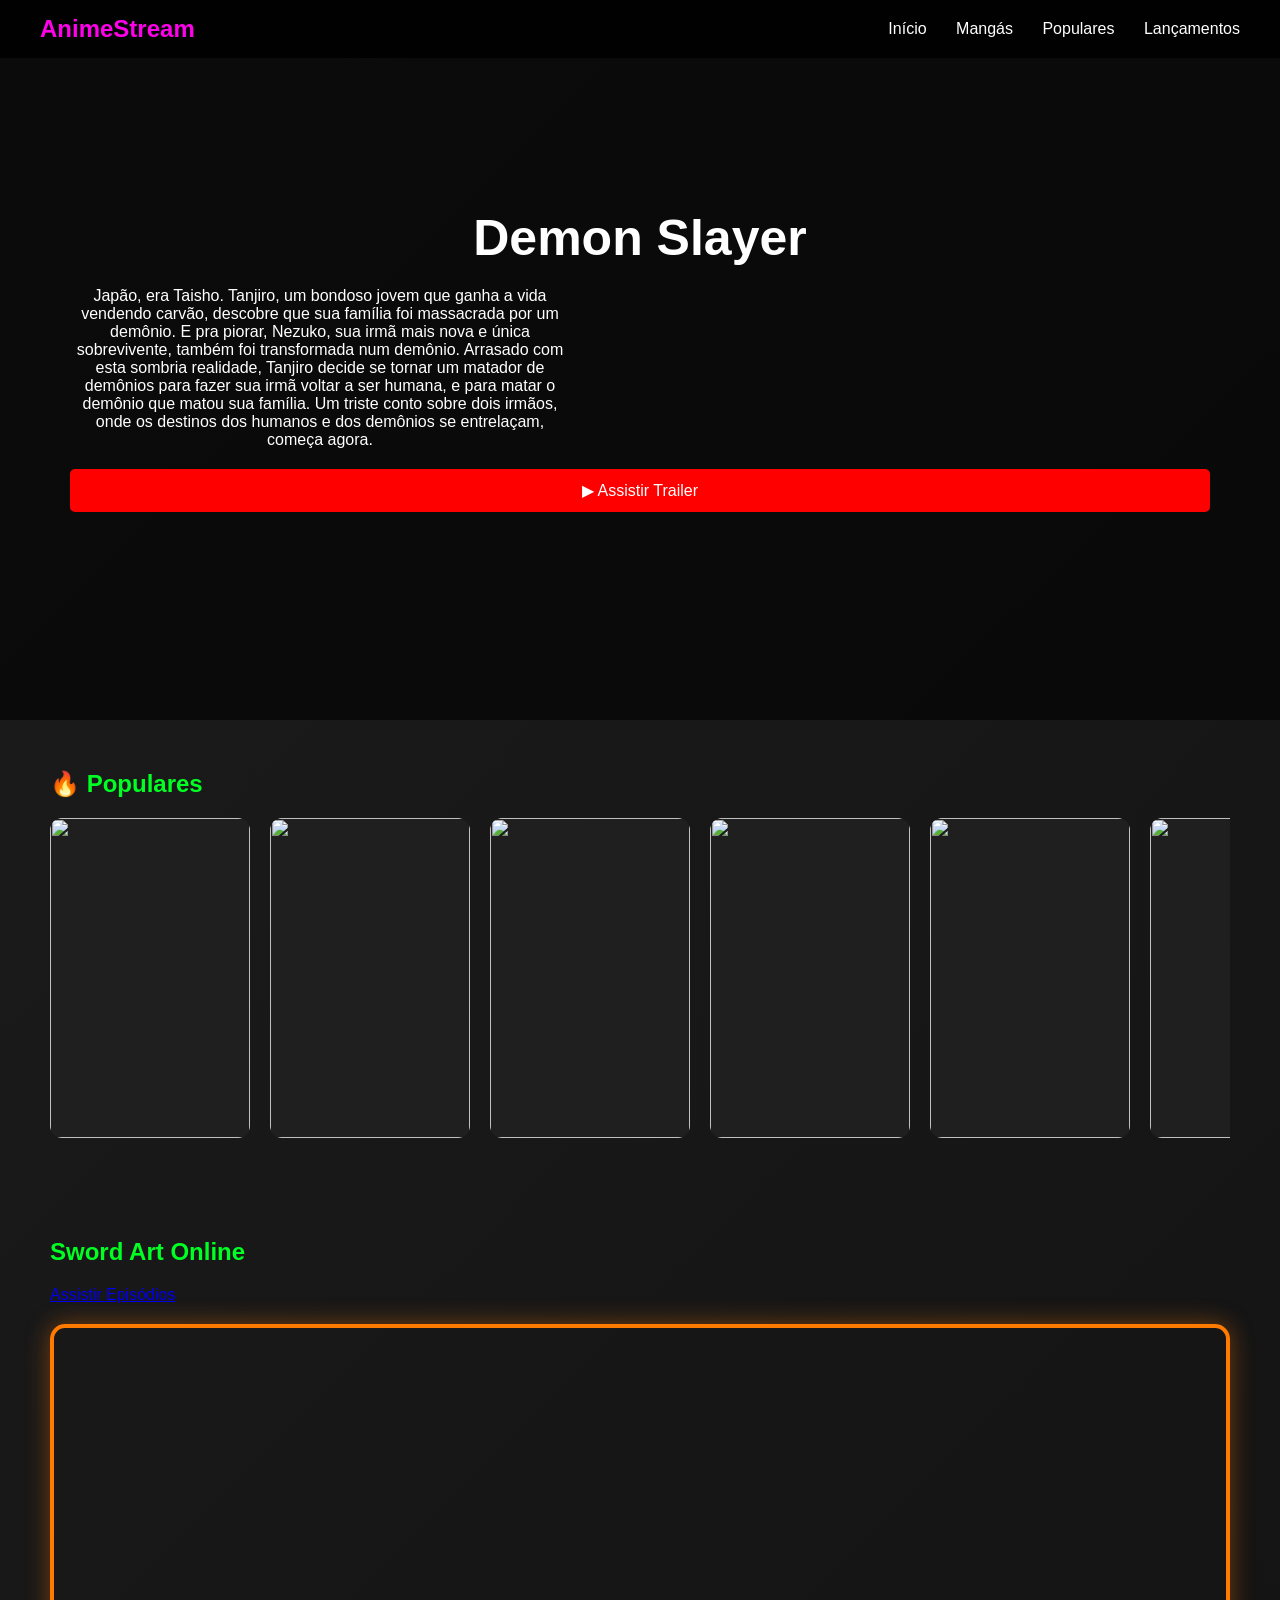
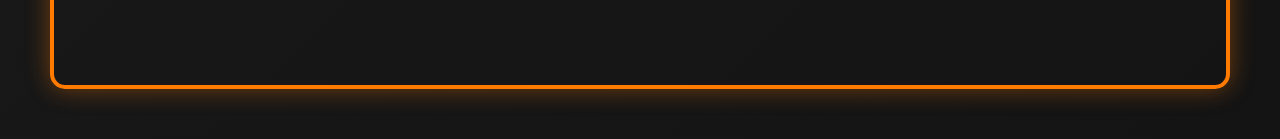
==== animes.html @ 4a888b82 "Primeiro Commit" ====
<!DOCTYPE html>
<html lang="pt-br">

<head>
    <meta charset="UTF-8">
    <meta name="viewport" content="width=device-width, initial-scale=1.0">
    <title>AnimeStream</title>

    <!-- IMPORTANDO CSS -->
    <link rel="stylesheet" href="Css/style.css">
</head>

<body>

    <header>
        <div class="logo">AnimeStream</div>
        <nav>
            <a href="index.html">Início</a>
            <a href="mangas.html">Mangás</a>
            <a href="#">Populares</a>
            <a href="#">Lançamentos</a>
        </nav>
    </header>

    <section class="banner">
        <h1>Demon Slayer</h1>
        <p>Japão, era Taisho. Tanjiro, um bondoso jovem que ganha a vida vendendo carvão, descobre que sua família foi
            massacrada por um demônio. E pra piorar, Nezuko, sua irmã mais nova e única sobrevivente, também foi
            transformada num demônio. Arrasado com esta sombria realidade, Tanjiro decide se tornar um matador de
            demônios para fazer sua irmã voltar a ser humana, e para matar o demônio que matou sua família. Um triste
            conto sobre dois irmãos, onde os destinos dos humanos e dos demônios se entrelaçam, começa agora.</p>
        <button onclick="openModal()">▶ Assistir Trailer</button>
    </section>

    <section class="section">
        <h2>🔥 Populares</h2>
        <div class="row">
            <div class="card"><img
                    src="https://images.justwatch.com/poster/306456287/s718/xian-wang-de-ri-chang-sheng-huo.jpg"></div>
            <div class="card"><img
                    src="https://upload.wikimedia.org/wikipedia/pt/7/74/Dragon_Ball_Super_Key_visual.jpg"></div>
            <div class="card"><img
                    src="https://m.media-amazon.com/images/M/MV5BODVhMWE1NjctYjcwMC00MzQwLWI5YzItMTcyMTNiNmE5MTFjXkEyXkFqcGc@._V1_FMjpg_UX1000_.jpg">
            </div>
            <div class="card"><img src="https://m.media-amazon.com/images/I/71+cb4GEMaL._AC_UF894,1000_QL80_.jpg"></div>
            <div class="card"><img src="https://br.web.img3.acsta.net/c_310_420/pictures/23/10/03/21/32/0107747.jpg">
            </div>
            <div class="card"><img
                    src="https://m.media-amazon.com/images/M/MV5BMTNjNGU4NTUtYmVjMy00YjRiLTkxMWUtNzZkMDNiYjZhNmViXkEyXkFqcGc@._V1_FMjpg_UX1000_.jpg">
            </div>
            <div class="card"><img
                    src="https://imgsrv.crunchyroll.com/cdn-cgi/image/fit=contain,format=auto,quality=85,width=480,height=720/catalog/crunchyroll/7b09fbb42da3d9fa613ec1d025cf41df.jpg">
            </div>
            <div class="card"><img
                    src="https://sm.ign.com/ign_br/screenshot/default/poster-new-boku-no-hero-academia_rfzy.jpg">
            </div>
        </div>
    </section>
    <section id="player.html" class="section">
        <h2>Sword Art Online</h2>

        <a href="Episodios.html" target="_blank">Assistir Episódios</a>

        <div class="video-container">
            <iframe width="560" height="315" src="https://www.youtube.com/embed/Y4kfe8R1Iqs?si=RcS10crViQhODDnW"
                title="YouTube video player" frameborder="0"
                allow="accelerometer; autoplay; clipboard-write; encrypted-media; gyroscope; picture-in-picture; web-share"
                referrerpolicy="strict-origin-when-cross-origin" allowfullscreen></iframe>
        </div>
    </section>

</body>

</html>
---- Css/style.css ----
@import url("https://fonts.googleapis.com/css2?family=Roboto:ital,wght@0,100..900;1,100..900&display=swap");

*{
    /* ? Resetando espaçamentos */
    padding: 0;
    margin: 0;
    /* ! Formato da caixa das tags */
    box-sizing: border-box;
    font-family: "Roboto", sans-serif;
}
/* Variaves no css (o nome formal é propriedade */

:root{
    --cor-texto: hsla(0, 0%, 100%, 0.904);
    --cor-background: rgba(81, 88, 148, 0.897);
    --cor-principal: #ae74e6;
    --titulo-font: 48px;
    --subtitulo-font: 36px;
    --texto-font: 18px;
}
body{
    color: var(--cor-texto);
    background-color: var(--cor-background);
}

header{
    position: fixed;
    top: 0;
    right: 0;
    /* colocando acima de tudo */
    z-index: 1000;
    width: 100%;
    background: transparent;
    padding: 27px 17%;
    display: flex;
    align-items: center;
    justify-content: space-between;
    transition: all 0.50s;
}

.logo{
    font-size: var(--titulo-font);
    color: var(--cor-texto);
    font-weight: 700;
    text-decoration: none;
}
span{
    color: var(--cor-principal);

}
.navbar{
    display: flex;
    list-style-type: none;
}
.navbar a{
    color:var(--cor-texto);
    font-size: var(--texto-font);
    font-weight: 500;
    margin: 15px 22px;
    transition: all 0.5s;
}
.navbar a:hover{
    color: var(--cor-principal);
}

.h-right{
    display: flex;
    align-items: center;
}
/* ? Editando os <a> mas só primeiro (first-child) que é o que tem texto "siga-nos" */

.h-right a:first-child{
    color: var(--cor-texto);
    font-size: var(--texto-font);
    margin-right: 20px;
}

.h-right a{
    font-size: 20px;
    color: var(--cor-texto);
    margin-left: 5px;
    text-decoration: none;
    transition: all 0.5s;
}

.h-right a:hover{
    color: var(--cor-principal);
    transform: translateY(-5px);
}
section{
    padding: 70px 8% 60px;
}

.home{
    position: relative;
    height: 100vh;
    width: 100%;
    background-image: url(https://images.squarespace-cdn.com/content/v1/5fe4caeadae61a2f19719512/1721114243621-3IRPD7LCV3WSYFFUJL9Q/12.gif);
    background-size: cover;
    background-position:bottom center ;
    display: flex;
    align-items: center;
    justify-content: flex-start;
}

.home-text h5{
    font-size: 36px;
    font-weight: 600;
    margin-bottom: 15px;
    text-transform: uppercase;
    letter-spacing: 6px;
    color: var(--cor-principal);
}
.home-text h1{
    font-size: var(--titulo-font);
    font-weight: 800;
    line-height: 1.2;
    margin-bottom: 20px;
}

.home-text p{
    font-size: var(--texto-font);
    font-weight: 500;
    line-height: 30px;
    color: var(--cor-texto);
    margin-bottom: 30px;
}
.btn{
    padding: 13px 40px;
    background-color: var(--cor-principal);
    color: var(--cor-background);
    font-size: 22px;
    font-weight: 600;
    border: 2px solid transparent;
    text-decoration: none;
    transition: all 0.5s;
    display: inline-block;
}

.btn:hover{
    transform: translateX(10px);
    border: 2px solid var(--cor-texto);
    background-color: transparent;
    color: var(--cor-texto);
}

.sticky{
    background-color: transparent;
    backdrop-filter: blur(35px);
}

.galeria-content{
    display: grid;
    /* ? Fr = Fração */
    grid-template-columns: 1fr 1fr 1fr 1fr 1fr; 
    align-items: center;
    text-align: center;
    /* Espaço entre os itens */
    gap: 30px;
}

.row-img{
    /* ! Impede Rolagem(pelo scrool) */
    overflow: hidden;
    width: 200px;
    height: 200px;
    margin: 0 auto;
    margin-bottom: 20px;
    /* ^ Imagem quadrada se tornará um circulo perfeito */
    border-radius: 50%;
    cursor: pointer;
}

.row-img img{
    height: 100%;
    display: block;
    transition: all 0.5s;
}

.row-img img:hover{
    transform: scale(1,3);
}

.galeria-content h4{
    font-size: 22px;
    font-weight: 500;
    cursor: pointer;
    transition: all 0.5s;
}

.galeria-content h4:hover{
    color: var(--cor-principal);
}

.ferias{
    display: grid;
    grid-template-columns: 1fr 1fr;
    align-items: center;
    gap: 90px;
}

.ferias-img img{
    width: 100%;
    height: auto;
    border-radius: 10px;
}

.ferias-texto h5{
    font-size: 90px;
    font-weight: 600;
    color: var(--cor-texto);
    text-transform: uppercase;
    letter-spacing: 0.7px;
    margin-bottom: 21px;
}

.ferias-texto h2{
    font-size: var(--cor-principal);
    font-weight: 810;
    line-height: 1.2;
    margin-bottom: 21px;
}

.ferias-texto p{
    font-size: var(--texto-font);
    font-weight: 500;
    line-height: 31px;
    color: rgba(255, 255, 255, 0.678);
    margin-bottom: 30px;
}

.center-text{
    text-align: center;
}

.center-text h2{
    font-size: var(--subtitulo-font);
    font-weight: 600;
    margin: 21px;
}

.viagens-content{
    display: grid;
    grid-template-columns: 1fr 1fr 1fr;
    align-items: center;
}

.box{
    position: relative;
}

.box img {
    width: 500px;
    height: 300px;
    object-fit: cover;
    border-radius: 10px;
    /* Filter efeito numa imagem */
    filter: brightness(70%);
    transition: all 0.3s;
    display: block;
}

.box h6{
    position: absolute;
    left: 25px;
    bottom: 95px;
    font-size: 26px;
    font-weight: 500;
}

.box h4{
    position: absolute;
    left: 25px;
    bottom: 65px;
    font-size: 28px;
    font-weight: 700;
}

.box img:hover{
    filter: brightness(90%) hue-rotate(50deg);
    transform: scale(1.04);
    cursor: pointer;
}

.conter-btn{
    text-align: center;
    font-size: 40px;
}
 
.cultura{
    display: grid;
    grid-template-columns: 1fr 1fr;
    align-items: center;
    gap: 90px;
}
 
.cultura-img img{
    width: 100%;
    height: auto;
    border-radius: 10px;
}
.cultura-texto h5{
    font-size: 48px;
    font-weight: 600;
    color: var(--cor-principal);
    text-transform: uppercase;
    /* ^ Espaço entre Letras */
    letter-spacing: 8px;
    margin-bottom: 20px;
}
 
.cultura h2{
    font-size: var(--subtitulo-font);
    font-weight: 800;
    /* ^ line-height - altura da linha | 1.2 = 120% do normal */
    line-height: 1.2;
    margin-bottom: 25px;
}
 
.cultura-texto p{
    font-size: var(--texto-font);
    font-weight: 500;
    line-height: 30px;
    color: #ffffffae;
    margin-bottom: 30px;
}

.contato-content{
    /* Organizar em modo tabela */
    display: grid;
    grid-template-columns: 1fr 1fr;
    align-items: center;
    gap: 20px;
}

.contato-texto h2{
    font-size: var(--subtitulo-font);
    font-weight: 800;
    margin-bottom: 15px;
}

.contato-texto p{
    font-size: var(--texto-font);
    font-weight: 500;
    color: rgb(0, 0, 0);
}

.contato-content form{
    /*^~ Colocando grid no (from) vai organizar os filhos q são os dois (input) */
    display: grid;
    /* ? A segunda coluna tem o tamanho de 40% da primeira */
    grid-template-columns: 1fr 0.4fr;
    gap: 11px;
}

/*& first-child- primeiro filho seria o primeiro (input) */
.contato-content form input:first-child{
    padding: 15px;
    background-color: rgb(246, 246, 246);
    color: var(--cor-texto);
    font-size: var(--texto-font);
    border-radius: 6px;
}

footer{
    display: grid;
    grid-template-columns: repeat(4,1fr);
    align-items: center;
    gap: 20px;
    margin-top: 50px;
}

.footer-box{
    display: flex;
    flex-direction: column;
}

/* ! Mangas */
/* RESET */
*{
    margin: 0;
    padding: 0;
    box-sizing: border-box;
    font-family: Arial, sans-serif;
}

/* BODY */
body {
    background-color: #111;
    color: white;
}

/* HEADER */
header {
    background: #1f1f1f;
    padding: 15px 30px;
    display: flex;
    justify-content: space-between;
    align-items: center;
}

header h1 {
    color: #ff2e63;
}

/* MENU */
nav a {
    color: white;
    text-decoration: none;
    margin-left: 20px;
    transition: 0.3s;
}

nav a:hover {
    color: #ff2e63;
}

/* BANNER */
.banner {
    background: linear-gradient(to right, #ff2e63, #252a34);
    padding: 60px 30px;
    text-align: center;
}

.banner h2 {
    font-size: 40px;
}

/* CONTAINER */
.container {
    padding: 40px 30px;
}

/* GRID */
.manga-grid {
    display: grid;
    grid-template-columns: repeat(auto-fit, minmax(200px, 1fr));
    gap: 20px;
}

/* CARD */
.card {
    background: #1f1f1f;
    border-radius: 10px;
    overflow: hidden;
    transition: 0.3s;
    cursor: pointer;
}

.card:hover {
    transform: scale(1.05);
}

/* IMAGEM CORRIGIDA */
.card img {
    width: 100%;
    height: 300px;
    object-fit: cover; /* corrigido */
}

/* CONTEÚDO */
.card-content {
    padding: 15px;
}

.card-content a {
    margin-bottom: 10px;
    color: #058601;
}

.card-content p {
    font-size: 14px;
    color: #ccc;
}

/* FOOTER */
footer {
    background: #1f1f1f;
    text-align: center;
    padding: 29px;
    margin-top: 40px;
    color: #aaa;
}

/* RESPONSIVO */
@media(max-width: 600px){
    .banner h2 {
        font-size: 28px;
    }
}

/* ?  Animes */

*{
    margin:0;
    padding:0;
    box-sizing:border-box;
    font-family: Arial, sans-serif;
}

:root{
    --laranja:#ff7b00;
}

body{
    background:#141414;
    color:white;
}

/* HEADER */
header{
    display:flex;
    justify-content:space-between;
    align-items:center;
    padding:15px 40px;
    background:#000;
}

.logo{
    color:#ff00ea;
    font-size:24px;
    font-weight:bold;
}

nav a{
    color:white;
    text-decoration:none;
    margin-left:20px;
    transition:0.3s;
}

nav a:hover{
    color:#ff6b00;
}

/* BANNER */
.banner{
    height:80vh;
    background:url("https://www.einerd.com/wp-content/uploads/2025/03/demon-slayer-castelo-infinito.jpg") center/cover;
    display:flex;
    flex-direction:column;
    justify-content:center;
    padding:70px;
    background-blend-mode:darken;
    background-color:rgba(0,0,0,0.6);
}

.banner h1{
    font-size:50px;
    margin-bottom:20px;
}

.banner p{
    max-width:500px;
    margin-bottom:20px;
}

.banner button{
    padding:12px 25px;
    background:#ff0000;
    border:none;
    color:white;
    font-size:16px;
    border-radius:5px;
    cursor:pointer;
    transition:0.3s;
}

.banner button:hover{
    background:#0084ff;
}

/* SEÇÃO */
.section{
    padding:50px;
}

.section h2{
    margin-bottom:20px;
    color:#00ff22;
}

/* CARDS */
.row{
    display:flex;
    gap:20px;
    overflow-x:auto;
}

.card{
    min-width:200px;
    transition:0.3s;
    cursor:pointer;
}

.card img{
    width:100%;
    border-radius:10px;
}

.card:hover{
    transform:scale(1.1);
}

/* MODAL */
.modal{
    display:none;
    position:fixed;
    top:0;
    left:0;
    width:100px;
    height:100px;
    background:rgba(0,0,0,0.8);
    justify-content:center;
    align-items:center;
}

.modal-content{
    width:80px;
    max-width:90px;
}

.modal iframe{
    width:100%;
    height:500px;
}

.close{
    position:absolute;
    top:20px;
    right:40px;
    font-size:30px;
    cursor:pointer;
}

/* Container responsivo do vídeo */
.video-container {
    position: relative;
    padding-bottom: 30.25%;
    height: 0;
    overflow: hidden;
    border-radius: 15px;
    border: 4px solid var(--laranja);
    box-shadow: 0 0 25px rgba(255, 123, 0, 0.4);
    margin-top: 20px;
}

.video-container iframe {
    position: absolute;
    top: 0;
    left: 0;
    width: 100%;
    height: 100%;
    border-radius: 10px;
}

/* Efeito hover */
#trailer:hover {
    transform: scale(1.02);
    transition: 0.3s ease-in-out;
}

/* RESPONSIVO */
@media(max-width:50px){
    .banner h1{
        font-size:30px;
    }
    .modal iframe{
        height:25px;
    }
}

/* COLOQUEI ISSO PARA FUNCINAR EM CELULAR */
@media (max-width: 768px) {  
    header {
        flex-direction: column;
        gap: 15px;
        text-align: center;
        padding: 20px;
    }
    .menu {
        gap: 15px;
        flex-wrap: wrap;
        justify-content: center;
    }
    .historia h1 {
        font-size: 1.8rem;
    }
    .container {
        margin: 20px auto;
    }
}
  /*! RESET */
/* RESET */
* {
    margin: 0;
    padding: 0;
    box-sizing: border-box;
}

/* FUNDO ANIMADO */
body {
    font-family: 'Roboto', sans-serif;
    background: linear-gradient(-45deg, #0f0f0f, #1a1a1a, #111, #1c1c1c);
    background-size: 400% 400%;
    animation: backgroundMove 15s ease infinite;
    color: #fff;
}

/* ANIMAÇÃO DO FUNDO */
@keyframes backgroundMove {
    0% { background-position: 0% 50%; }
    50% { background-position: 100% 50%; }
    100% { background-position: 0% 50%; }
}

/* MENU FIXO */
header {
    position: fixed;
    top: 0;
    width: 100%;
    background: rgba(0,0,0,0.85);
    backdrop-filter: blur(10px);
    padding: 15px 40px;
    display: flex;
    justify-content: space-between;
    align-items: center;
    z-index: 1000;
}

header img {
    height: 60px;
}

nav a {
    color: #fff;
    text-decoration: none;
    margin-left: 25px;
    font-weight: 500;
    transition: 0.3s;
}

nav a:hover {
    color: #e50914;
}

/* ESPAÇO POR CAUSA DO MENU FIXO */
.episodios {
    padding: 140px 40px 60px 40px;
    text-align: center;
}

/* TÍTULO */
.episodios h2 {
    font-family: 'Bangers', cursive;
    font-size: 45px;
    margin-bottom: 50px;
    color: #e50914;
    letter-spacing: 3px;
    animation: fadeDown 1s ease;
}

/* ANIMAÇÃO DE ENTRADA */
@keyframes fadeDown {
    from {
        opacity: 0;
        transform: translateY(-30px);
    }
    to {
        opacity: 1;
        transform: translateY(0);
    }
}

/* GRID */
.grid {
    display: grid;
    grid-template-columns: repeat(auto-fit, minmax(220px, 1fr));
    gap: 30px;
}

/* CARD */
.card {
    position: relative;
    overflow: hidden;
    border-radius: 12px;
    transition: 0.4s;
    animation: fadeUp 1s ease;
}

@keyframes fadeUp {
    from {
        opacity: 0;
        transform: translateY(40px);
    }
    to {
        opacity: 1;
        transform: translateY(0);
    }
}

.card img {
    width: 100%;
    height: 320px;
    object-fit: cover;
    display: block;
    transition: 0.4s;
}

/* HOVER */
.card:hover {
    transform: scale(1.05);
}

.card:hover img {
    filter: brightness(0.4);
}

/* OVERLAY */
.overlay {
    position: absolute;
    bottom: 0;
    width: 100%;
    padding: 20px;
    font-size: 18px;
    font-weight: bold;
    background: linear-gradient(to top, rgba(0,0,0,0.9), transparent);
    text-align: center;
    transition: 0.3s;
}

/* RODAPÉ */
footer {
    background-color: #000;
    text-align: center;
    padding: 25px;
    border-top: 1px solid #222;
}

footer a {
    color: #e50914;
    text-decoration: none;
    margin: 0 8px;
}

footer a:hover {
    text-decoration: underline;
}

/* RESPONSIVO */
@media (max-width: 768px) {
    header {
        flex-direction: column;
        gap: 15px;
    }

    nav a {
        margin: 0 10px;
    }

    .episodios h2 {
        font-size: 32px;
    }
}
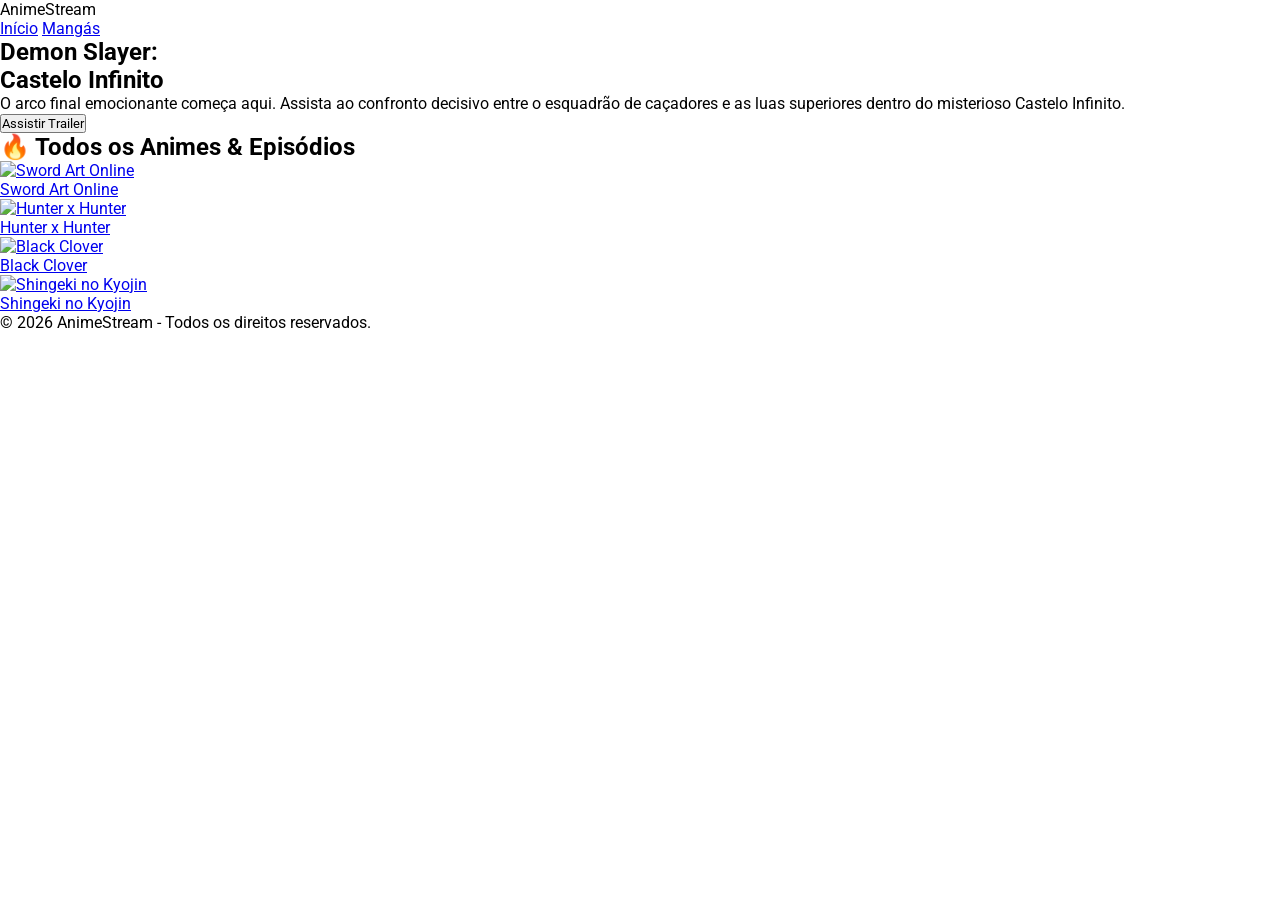
==== commit 13ae07d7: "atualizacao" ====
--- a/animes.html
+++ b/animes.html
@@ -1,74 +1,64 @@
 <!DOCTYPE html>
-<html lang="pt-br">
-
+<html lang="pt-BR">
 <head>
     <meta charset="UTF-8">
+    <meta http-equiv="X-UA-Compatible" content="IE=edge">
     <meta name="viewport" content="width=device-width, initial-scale=1.0">
-    <title>AnimeStream</title>
+    <title>AnimeStream - Episódios</title>
 
-    <!-- IMPORTANDO CSS -->
-    <link rel="stylesheet" href="Css/style.css">
+    <link href="https://fonts.googleapis.com/css2?family=Bangers&family=Roboto:wght@300;400;500;700&display=swap" rel="stylesheet">
+
+    <link rel="stylesheet" href="Css/global.css">
+    <link rel="stylesheet" href="Css/animes.css">
 </head>
-
 <body>
 
-    <header>
-        <div class="logo">AnimeStream</div>
+    <header class="anime-header">
+        <div class="logo">Anime<span>Stream</span></div>
         <nav>
             <a href="index.html">Início</a>
             <a href="mangas.html">Mangás</a>
-            <a href="#">Populares</a>
-            <a href="#">Lançamentos</a>
+            
         </nav>
     </header>
 
-    <section class="banner">
-        <h1>Demon Slayer</h1>
-        <p>Japão, era Taisho. Tanjiro, um bondoso jovem que ganha a vida vendendo carvão, descobre que sua família foi
-            massacrada por um demônio. E pra piorar, Nezuko, sua irmã mais nova e única sobrevivente, também foi
-            transformada num demônio. Arrasado com esta sombria realidade, Tanjiro decide se tornar um matador de
-            demônios para fazer sua irmã voltar a ser humana, e para matar o demônio que matou sua família. Um triste
-            conto sobre dois irmãos, onde os destinos dos humanos e dos demônios se entrelaçam, começa agora.</p>
-        <button onclick="openModal()">▶ Assistir Trailer</button>
-    </section>
-
-    <section class="section">
-        <h2>🔥 Populares</h2>
-        <div class="row">
-            <div class="card"><img
-                    src="https://images.justwatch.com/poster/306456287/s718/xian-wang-de-ri-chang-sheng-huo.jpg"></div>
-            <div class="card"><img
-                    src="https://upload.wikimedia.org/wikipedia/pt/7/74/Dragon_Ball_Super_Key_visual.jpg"></div>
-            <div class="card"><img
-                    src="https://m.media-amazon.com/images/M/MV5BODVhMWE1NjctYjcwMC00MzQwLWI5YzItMTcyMTNiNmE5MTFjXkEyXkFqcGc@._V1_FMjpg_UX1000_.jpg">
-            </div>
-            <div class="card"><img src="https://m.media-amazon.com/images/I/71+cb4GEMaL._AC_UF894,1000_QL80_.jpg"></div>
-            <div class="card"><img src="https://br.web.img3.acsta.net/c_310_420/pictures/23/10/03/21/32/0107747.jpg">
-            </div>
-            <div class="card"><img
-                    src="https://m.media-amazon.com/images/M/MV5BMTNjNGU4NTUtYmVjMy00YjRiLTkxMWUtNzZkMDNiYjZhNmViXkEyXkFqcGc@._V1_FMjpg_UX1000_.jpg">
-            </div>
-            <div class="card"><img
-                    src="https://imgsrv.crunchyroll.com/cdn-cgi/image/fit=contain,format=auto,quality=85,width=480,height=720/catalog/crunchyroll/7b09fbb42da3d9fa613ec1d025cf41df.jpg">
-            </div>
-            <div class="card"><img
-                    src="https://sm.ign.com/ign_br/screenshot/default/poster-new-boku-no-hero-academia_rfzy.jpg">
-            </div>
-        </div>
-    </section>
-    <section id="player.html" class="section">
-        <h2>Sword Art Online</h2>
-
-        <a href="Episodios.html" target="_blank">Assistir Episódios</a>
-
-        <div class="video-container">
-            <iframe width="560" height="315" src="https://www.youtube.com/embed/Y4kfe8R1Iqs?si=RcS10crViQhODDnW"
-                title="YouTube video player" frameborder="0"
-                allow="accelerometer; autoplay; clipboard-write; encrypted-media; gyroscope; picture-in-picture; web-share"
-                referrerpolicy="strict-origin-when-cross-origin" allowfullscreen></iframe>
+    <section class="anime-banner">
+        <div class="banner-content">
+            <h1>Demon Slayer: <br>Castelo Infinito</h1>
+            <p>O arco final emocionante começa aqui. Assista ao confronto decisivo entre o esquadrão de caçadores e as luas superiores dentro do misterioso Castelo Infinito.</p>
+            <button id="btn-trailer">Assistir Trailer</button>
         </div>
     </section>
 
+    <section class="episodios-container">
+        <h2>🔥 Todos os Animes & Episódios</h2>
+    
+        <div class="episodios-grid">
+            <a href="https://animesonlinecc.to/anime/sword-art-online/" target="_blank" class="anime-card">
+                <img src="https://cdn.myanimelist.net/images/anime/11/39717.jpg" alt="Sword Art Online">
+                <div class="card-overlay">Sword Art Online</div>
+            </a>
+    
+            <a href="https://animesonlinecc.to/anime/hunter-x-hunter-2011/" target="_blank" class="anime-card">
+                <img src="https://cdn.myanimelist.net/images/anime/1337/99013.jpg" alt="Hunter x Hunter">
+                <div class="card-overlay">Hunter x Hunter</div>
+            </a>
+    
+            <a href="https://animesonlinecc.to/anime/black-clover/" target="_blank" class="anime-card">
+                <img src="https://cdn.myanimelist.net/images/anime/2/88336.jpg" alt="Black Clover">
+                <div class="card-overlay">Black Clover</div>
+            </a>
+    
+            <a href="https://animesonlinecc.to/anime/shingeki-no-kyojin/" target="_blank" class="anime-card">
+                <img src="https://cdn.myanimelist.net/images/anime/10/47347.jpg" alt="Shingeki no Kyojin">
+                <div class="card-overlay">Shingeki no Kyojin</div>
+            </a>
+        </div>
+    </section>
+
+    <footer class="anime-footer">
+        <p>&copy; 2026 AnimeStream - Todos os direitos reservados.</p>
+    </footer>
+
 </body>
-
 </html>
--- a/Css/global.css
+++ b/Css/global.css
@@ -0,0 +1,20 @@
+@import url("https://fonts.googleapis.com/css2?family=Roboto:ital,wght@0,100..900;1,100..900&display=swap");
+
+/* RESET GLOBAL */
+* {
+    margin: 0;
+    padding: 0;
+    box-sizing: border-box;
+    font-family: "Roboto", sans-serif;
+}
+
+/* VARIÁVEIS DE CORES E FONTES */
+:root {
+    --cor-texto: hsla(0, 0%, 100%, 0.904);
+    --cor-background: rgba(81, 88, 148, 0.897);
+    --cor-principal: #ae74e6;
+    --titulo-font: 48px;
+    --subtitulo-font: 36px;
+    --texto-font: 18px;
+    --laranja: #ff7b00;
+}
